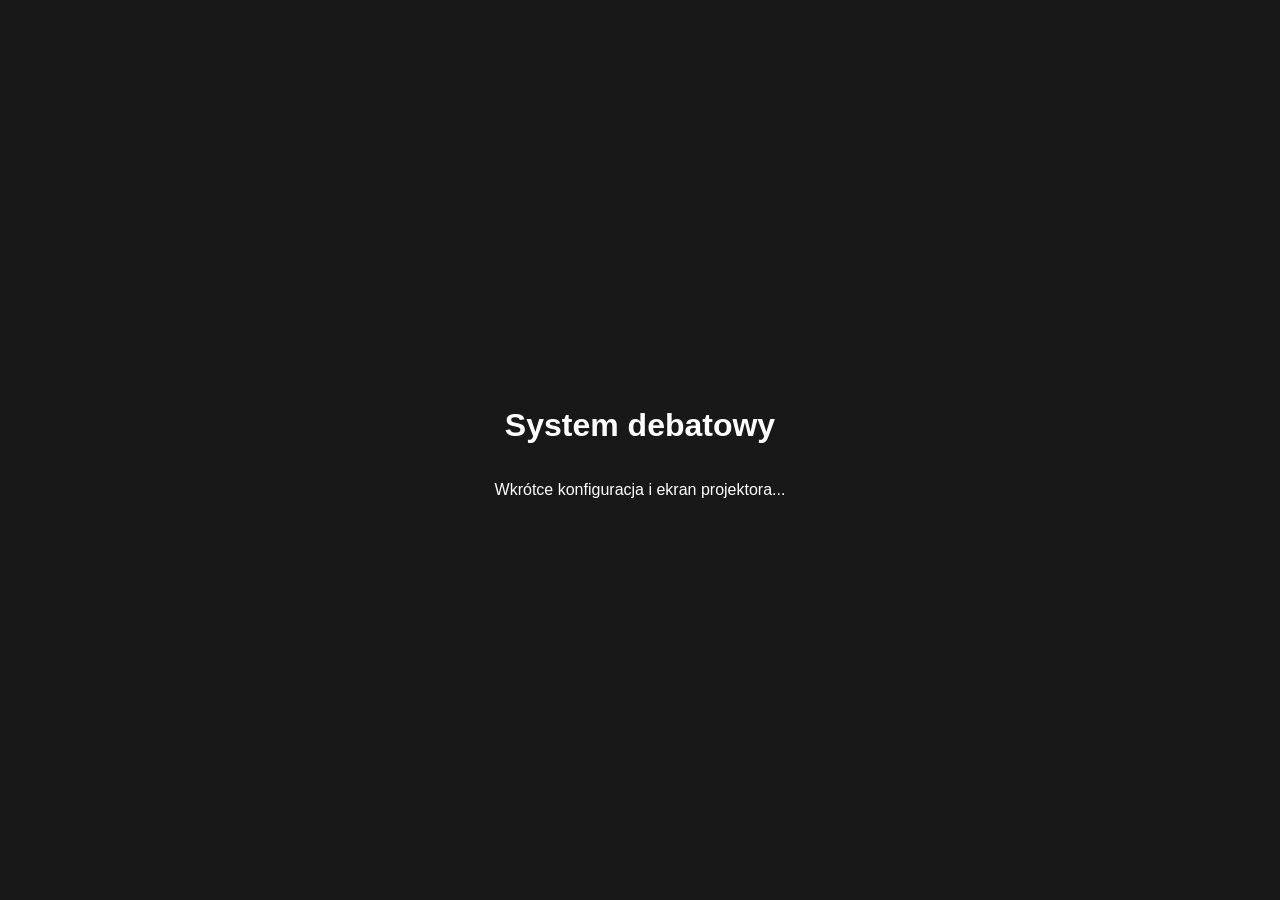
==== index.html @ 5fa59761 "Add initial implementation of debate application with configuration, HTML structure, and basic style" ====
<!DOCTYPE html>
<html lang="pl">
<head>
    <meta charset="UTF-8">
    <meta name="viewport" content="width=device-width, initial-scale=1.0">
    <title>Debata - System Obsługi</title>
    <link rel="stylesheet" href="style.css">
</head>
<body>
    <div id="app"></div>
    <script src="app.js"></script>
</body>
</html>
---- style.css ----
body {
    margin: 0;
    font-family: 'Segoe UI', Arial, sans-serif;
    background: #181818;
    color: #fff;
}

#app {
    min-height: 100vh;
    display: flex;
    flex-direction: column;
    align-items: center;
    justify-content: center;
}

/* Dalsze style będą dodawane przy projektowaniu ekranów */
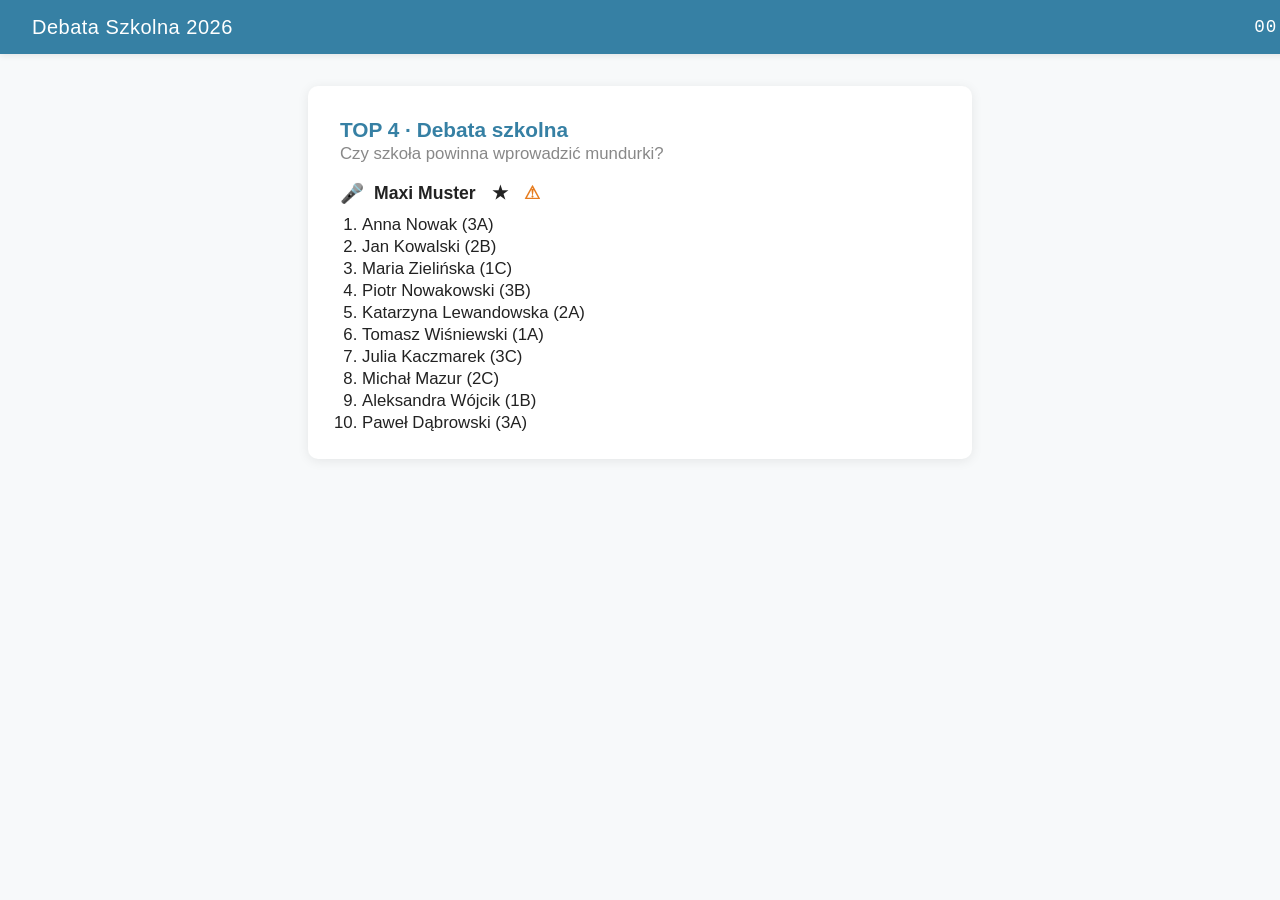
==== commit 3dad7fb7: "Implement debate application structure with operator panel and dynamic data handling" ====
--- a/index.html
+++ b/index.html
@@ -7,7 +7,30 @@
     <link rel="stylesheet" href="style.css">
 </head>
 <body>
-    <div id="app"></div>
+    <div class="topbar">
+        <div class="event-title" id="event-title">Debata Szkolna 2026</div>
+        <div class="clock" id="clock">11:21</div>
+    </div>
+    <div id="app">
+        <div class="debate-list-container">
+            <div class="debate-header">
+                <div class="debate-topic" id="debate-topic">Temat debaty</div>
+                <div class="debate-question" id="debate-question">Pytanie debaty</div>
+            </div>
+            <div class="speakers-section">
+                <div class="current-speaker" id="current-speaker">
+                    <span class="mic">🎤</span>
+                    <span class="name">Imię Nazwisko</span>
+                    <span class="warn">★ <span style="color: #e67c1f;">⚠</span></span>
+                </div>
+                <ol class="speakers-list" id="speakers-list">
+                    <li>Uczeń 1 (klasa)</li>
+                    <li>Uczeń 2 (klasa)</li>
+                    <li>Uczeń 3 (klasa)</li>
+                </ol>
+            </div>
+        </div>
+    </div>
     <script src="app.js"></script>
 </body>
 </html>
--- a/style.css
+++ b/style.css
@@ -1,16 +1,303 @@
+.add-speaker-form {
+    display: flex;
+    gap: 8px;
+    margin-bottom: 18px;
+}
+.add-speaker-form input[type="text"] {
+    flex: 1;
+    padding: 7px 10px;
+    border: 1px solid #b0b0b0;
+    border-radius: 4px;
+    font-size: 1rem;
+}
+.add-speaker-form button[type="submit"] {
+    background: #3680a4;
+    color: #fff;
+    border: none;
+    border-radius: 4px;
+    padding: 7px 16px;
+    font-size: 1rem;
+    cursor: pointer;
+    transition: background 0.15s;
+}
+.add-speaker-form button[type="submit"]:hover {
+    background: #2d6b8e;
+}
+
+.operator-speakers-list .move-btn {
+    background: none;
+    border: none;
+    color: #3680a4;
+    font-size: 1.1em;
+    margin-left: 4px;
+    margin-right: 0;
+    cursor: pointer;
+    padding: 2px 4px;
+    border-radius: 3px;
+    transition: background 0.12s;
+}
+.operator-speakers-list .move-btn:hover {
+    background: #e3eaf0;
+}
+.operator-speakers-list .remove-btn {
+    background: none;
+    border: none;
+    color: #e74c3c;
+    font-size: 1.1em;
+    margin-left: 4px;
+    cursor: pointer;
+    padding: 2px 4px;
+    border-radius: 3px;
+    transition: background 0.12s;
+}
+.operator-speakers-list .remove-btn:hover {
+    background: #fbeeea;
+}
+/* PANEL OPERATORA */
+.operator-layout {
+    display: flex;
+    min-height: 100vh;
+    background: #f7f9fa;
+}
+.sidebar {
+    width: 220px;
+    background: #2d6b8e;
+    color: #fff;
+    display: flex;
+    flex-direction: column;
+    align-items: flex-start;
+    padding-top: 18px;
+    box-shadow: 2px 0 8px rgba(0,0,0,0.06);
+    min-height: 100vh;
+}
+.sidebar-logo {
+    font-size: 1.3rem;
+    font-weight: 700;
+    margin-left: 24px;
+    margin-bottom: 32px;
+    letter-spacing: 1px;
+}
+.sidebar-nav {
+    display: flex;
+    flex-direction: column;
+    width: 100%;
+}
+.sidebar-nav a {
+    color: #fff;
+    text-decoration: none;
+    padding: 12px 28px;
+    font-size: 1.08rem;
+    border-left: 4px solid transparent;
+    transition: background 0.15s, border 0.15s;
+}
+.sidebar-nav a.active, .sidebar-nav a:hover {
+    background: #3680a4;
+    border-left: 4px solid #fff;
+}
+
+.operator-main {
+    flex: 1;
+    display: flex;
+    flex-direction: column;
+    min-width: 0;
+}
+.operator-topbar {
+    background: #3680a4;
+    color: #fff;
+    display: flex;
+    justify-content: space-between;
+    align-items: center;
+    padding: 0 32px;
+    height: 54px;
+    box-shadow: 0 2px 6px rgba(0,0,0,0.08);
+}
+.operator-title {
+    font-size: 1.15rem;
+    font-weight: 500;
+}
+.operator-user {
+    font-size: 1.05rem;
+    font-family: 'Consolas', monospace;
+}
+.operator-content {
+    margin: 32px auto 0 auto;
+    background: #fff;
+    border-radius: 10px;
+    box-shadow: 0 2px 12px rgba(0,0,0,0.08);
+    min-width: 340px;
+    max-width: 600px;
+    width: 100%;
+    padding: 32px 32px 24px 32px;
+}
+.operator-section-title {
+    font-size: 1.5rem;
+    color: #3680a4;
+    margin-bottom: 18px;
+    font-weight: 600;
+}
+.operator-current-speaker {
+    background: #2196f3;
+    color: #fff;
+    padding: 14px 18px;
+    border-radius: 4px;
+    font-weight: 700;
+    font-size: 1.1rem;
+    margin-bottom: 18px;
+    display: flex;
+    align-items: center;
+    gap: 10px;
+    box-shadow: 0 2px 8px rgba(33,150,243,0.10);
+}
+.operator-current-speaker .mic {
+    font-size: 1.2em;
+    margin-right: 2px;
+}
+.operator-actions button {
+    background: none;
+    border: none;
+    color: inherit;
+    font-size: 1.1em;
+    margin-left: 8px;
+    cursor: pointer;
+    padding: 2px 4px;
+    border-radius: 3px;
+    transition: background 0.12s;
+}
+.operator-actions button:hover {
+    background: #1976d2;
+}
+.operator-speakers-list {
+    margin: 0;
+    padding-left: 0;
+    list-style: none;
+}
+.operator-speakers-list li {
+    background: #f3f5f7;
+    margin-bottom: 8px;
+    border-radius: 4px;
+    display: flex;
+    align-items: center;
+    padding: 10px 12px;
+    font-size: 1.05rem;
+    box-shadow: 0 1px 3px rgba(0,0,0,0.04);
+    gap: 10px;
+}
+.operator-speakers-list .drag {
+    font-size: 1.2em;
+    color: #b0b0b0;
+    margin-right: 8px;
+    cursor: grab;
+}
+.operator-speakers-list button {
+    background: none;
+    border: none;
+    color: #3680a4;
+    font-size: 1.1em;
+    margin-left: 8px;
+    cursor: pointer;
+    padding: 2px 4px;
+    border-radius: 3px;
+    transition: background 0.12s;
+}
+.operator-speakers-list button:hover {
+    background: #e3eaf0;
+}
 body {
     margin: 0;
     font-family: 'Segoe UI', Arial, sans-serif;
-    background: #181818;
-    color: #fff;
+    background: #f7f9fa;
+    color: #222;
+}
+
+.topbar {
+    width: 100vw;
+    background: #3680a4;
+    color: #fff;
+    display: flex;
+    justify-content: space-between;
+    align-items: center;
+    padding: 0 32px;
+    height: 54px;
+    box-shadow: 0 2px 6px rgba(0,0,0,0.08);
+    position: sticky;
+    top: 0;
+    z-index: 10;
+}
+
+.event-title {
+    font-size: 1.25rem;
+    font-weight: 500;
+    letter-spacing: 0.5px;
+}
+
+.clock {
+    font-size: 1.1rem;
+    font-family: 'Consolas', monospace;
+    letter-spacing: 1px;
 }
 
 #app {
-    min-height: 100vh;
     display: flex;
     flex-direction: column;
     align-items: center;
-    justify-content: center;
-}
-
-/* Dalsze style będą dodawane przy projektowaniu ekranów */
+    justify-content: flex-start;
+    min-height: calc(100vh - 54px);
+    width: 100vw;
+    background: #f7f9fa;
+}
+
+.debate-list-container {
+    background: #fff;
+    margin: 32px 0 0 0;
+    border-radius: 10px;
+    box-shadow: 0 2px 12px rgba(0,0,0,0.08);
+    min-width: 340px;
+    max-width: 600px;
+    width: 100%;
+    padding: 32px 32px 24px 32px;
+}
+
+.debate-header {
+    margin-bottom: 18px;
+}
+.debate-topic {
+    font-size: 1.3rem;
+    font-weight: 600;
+    color: #3680a4;
+    margin-bottom: 2px;
+}
+.debate-question {
+    font-size: 1.05rem;
+    color: #888;
+    margin-bottom: 8px;
+}
+
+.speakers-section {
+    margin-top: 12px;
+}
+.current-speaker {
+    font-weight: 700;
+    font-size: 1.1rem;
+    margin-bottom: 10px;
+    display: flex;
+    align-items: center;
+    gap: 8px;
+}
+.current-speaker .mic {
+    font-size: 1.1em;
+    margin-right: 2px;
+}
+.current-speaker .warn {
+    margin-left: 8px;
+    font-size: 1em;
+}
+
+.speakers-list {
+    margin: 0;
+    padding-left: 22px;
+    font-size: 1.05rem;
+    color: #222;
+}
+.speakers-list li {
+    margin-bottom: 2px;
+}
